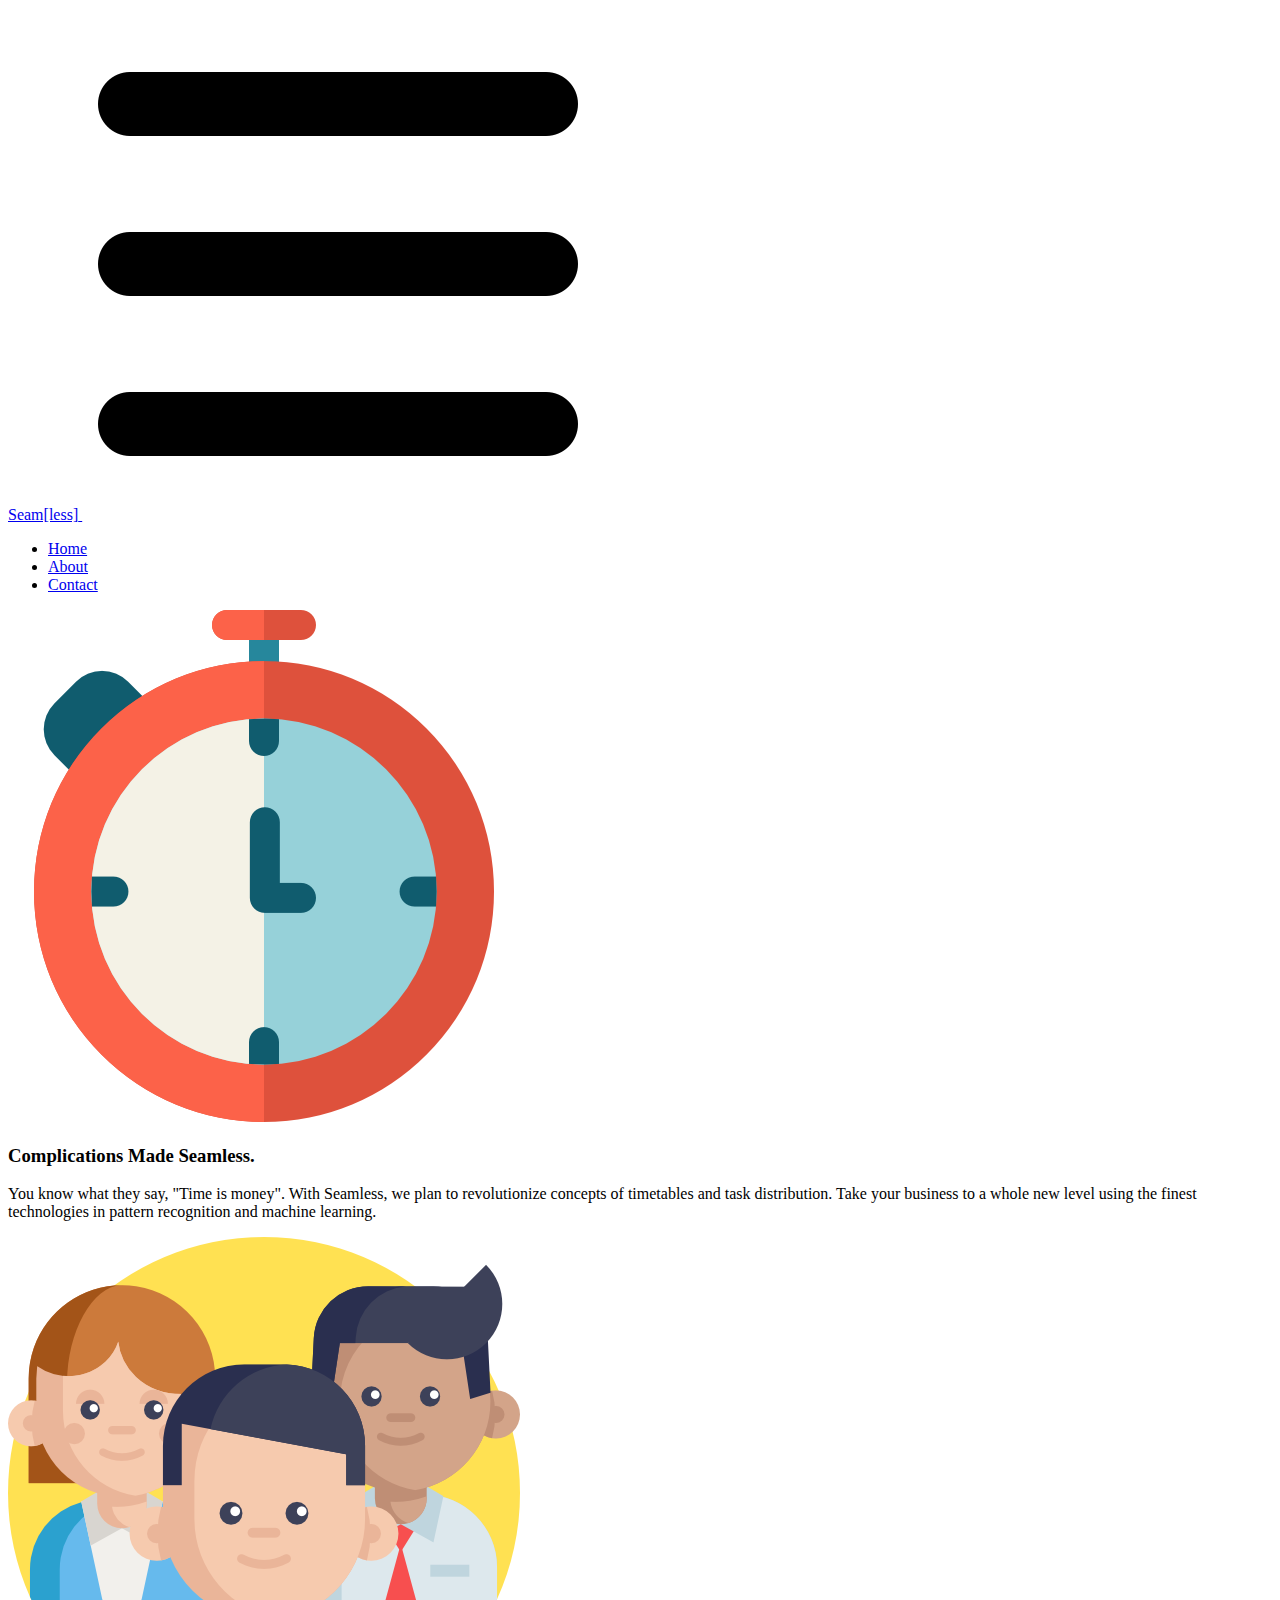
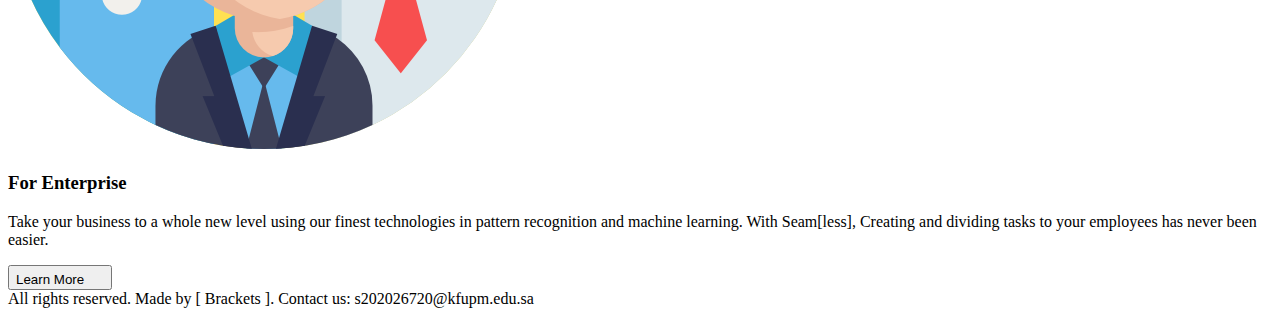
==== index.html @ b2de0a4b "First commit. New design" ====
<!DOCTYPE html>
<html lang="en">
    <head>
        <link rel="stylesheet" href="styles.css">
        <meta charset="UTF-8">
        <meta name="author" content="Ahmed Shewaikan">
        <meta name="description" content="Time Management solutions for Enterprises and individuals.">
        <meta name="keywords" content="Time Management, Organizer, Task Distribution">
        <meta name="viewport" content="width=device-width, initial-scale=1">
        <title>Seam[less]: Home Page</title>
        <script src="https://code.jquery.com/jquery-3.6.0.min.js"></script>
    </head>

    <body>
        <header class="top-header">
            <a href="index.html">
                <span class="website-name"> Seam[less]</span>
            </a>

            <img id="nav-hamburger" class="navbarIcon" src="icons/icn menu .icn-xs.png">
            
        </header>
        <nav id="navigation">
            <ul>
                <li class="current-page"><a href="index.html">Home</a></li>
                <li><a href="about.html">About</a></li>
                <li><a href="contact.html"> Contact</a></li>
            </ul>
        </nav>
        <main>
            <div class = "card-content">
                <article class="article-block">
                    <img id="clock-icon" src="icons/chronometer.png">
                    <h3 class="paragraph-title">
                        Complications Made Seamless.
                    </h3>
                    <p class="paragraph">
                    You know what they say, "Time is money". With
                    Seamless, we plan to revolutionize
                    concepts of timetables and task distribution. Take your business to a whole new level
                    using the finest technologies in pattern recognition and machine learning.
                    </p>
                </article>
                <article class="article-block">
                    <img id="Enterprise-icon" src="icons/Enterprise icon.png">
                    <h3 class="paragraph-title">
                        For Enterprise
                    </h3>
                    <p class="paragraph">
                        Take your business to a whole new level
                        using our finest technologies in pattern recognition and machine learning. With Seam[less],
                        Creating and dividing tasks to your employees has never been easier. 
                    </p>
                    <a href="about.html">
                        <button id="learn-more">Learn More 
                            <img style="width: 16px; height: 16px;" src="icons/icn arrow-right .icn-xs.svg" > 
                        </button>
                    </a>
                       
                        
                    
                    
                </article>
            </div>
            
            <footer>
                All rights reserved. Made by [ Brackets ]. Contact us: s202026720@kfupm.edu.sa  
            </footer>
        </main>
    </body>
   <script>
     $(document).ready(function () {
        var menuToggle = $("#nav-hamburger");
        var menu = $("#navigation");
        var menuItem = $("#navigation ul li");

        menuToggle.click(function () {
            menu.toggleClass("active");
        });

        menuItem.click(function () {
            menu.removeClass("active");
            menuItem.removeClass("current-page");
            $(this).addClass("current-page");
        });
    });
   </script>

</html>
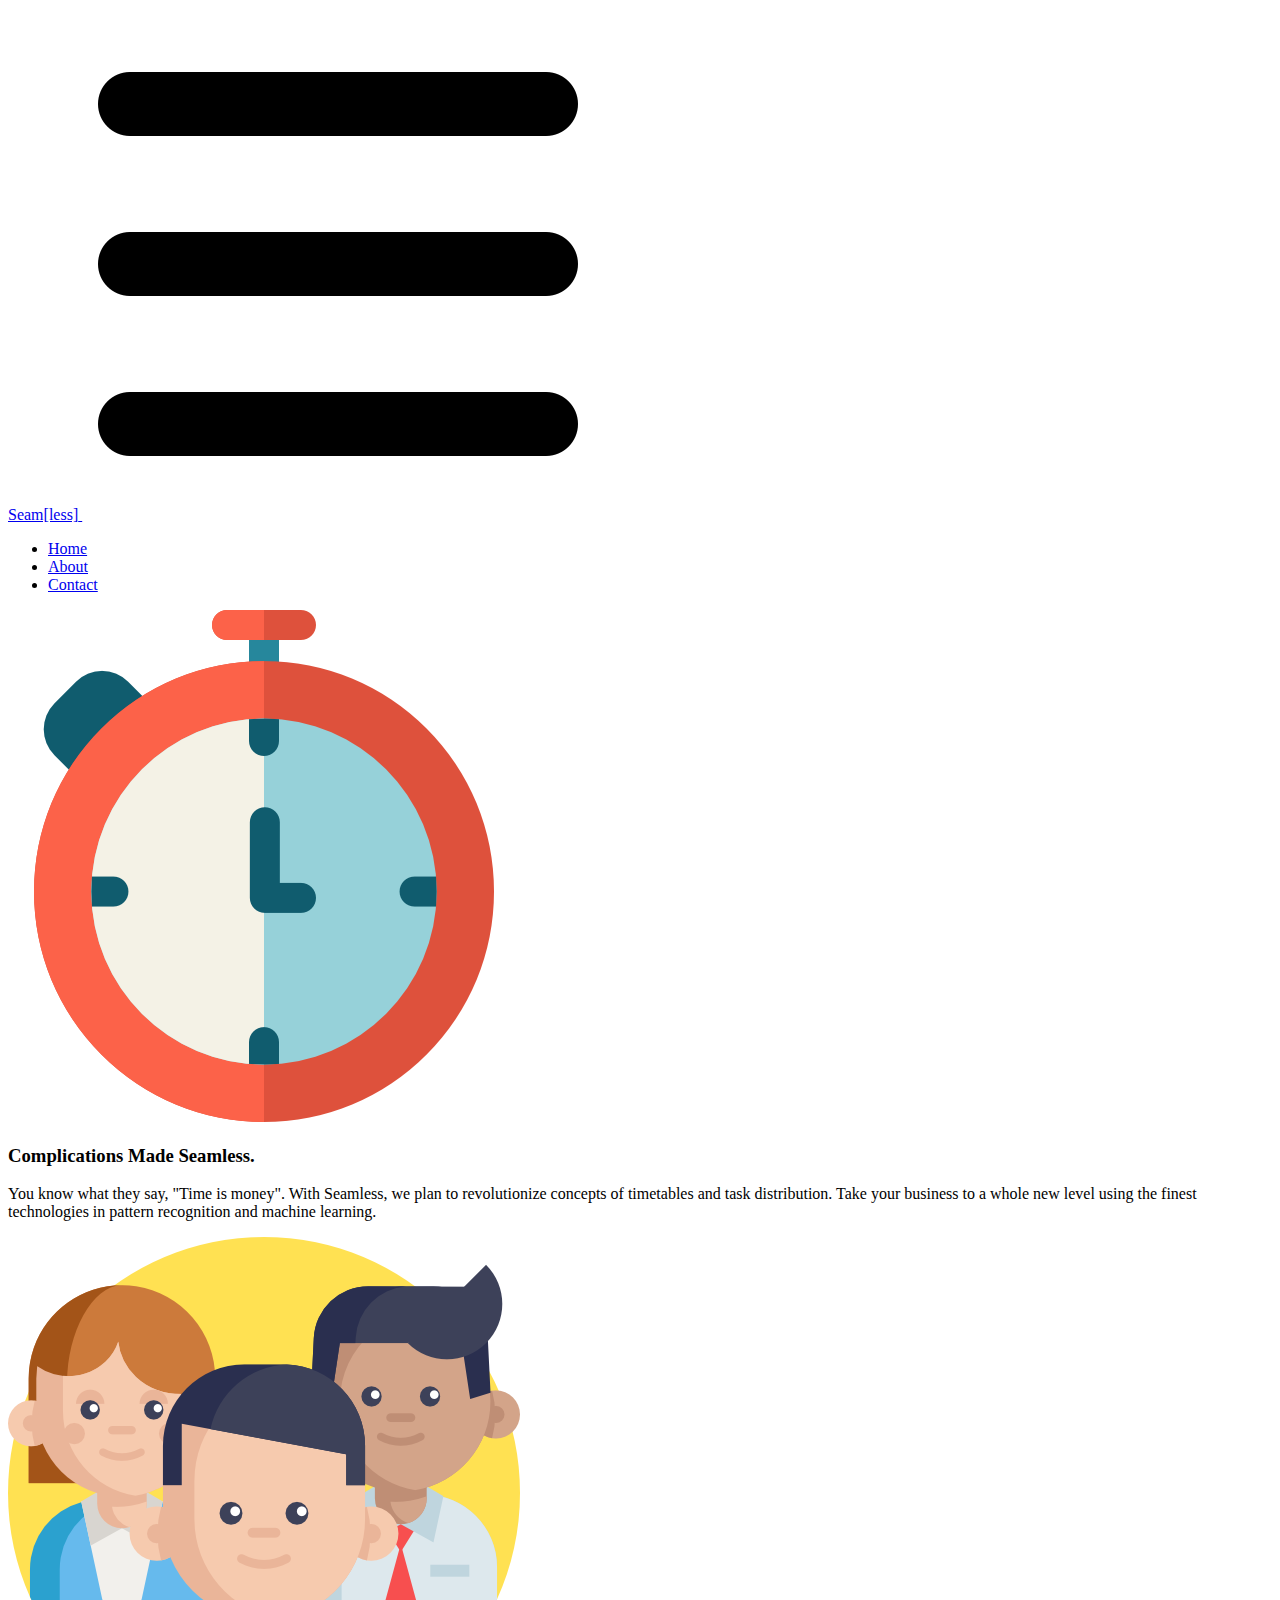
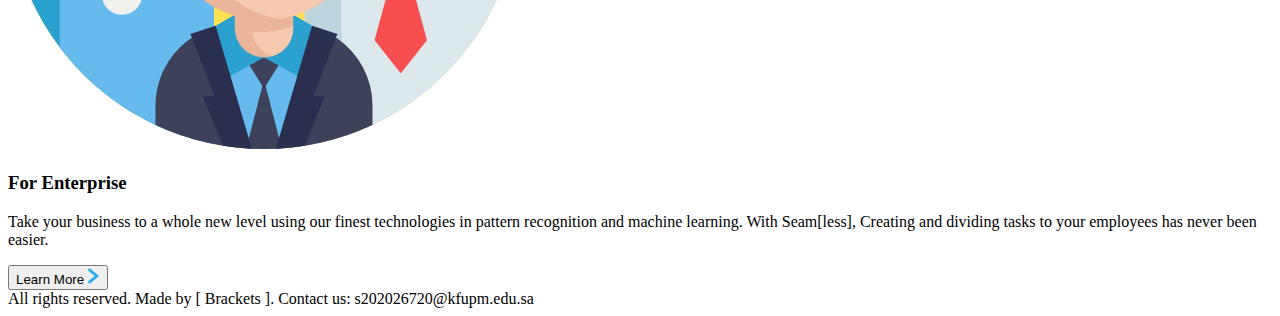
==== commit 3409e739: "Add missing icon." ====
--- a/index.html
+++ b/index.html
@@ -53,7 +53,7 @@
                     </p>
                     <a href="about.html">
                         <button id="learn-more">Learn More 
-                            <img style="width: 16px; height: 16px;" src="icons/icn arrow-right .icn-xs.svg" > 
+                            <img style="width: 12px; height: 16px;" src="icons/icn arrow-right .icn-xs.png" > 
                         </button>
                     </a>
                        
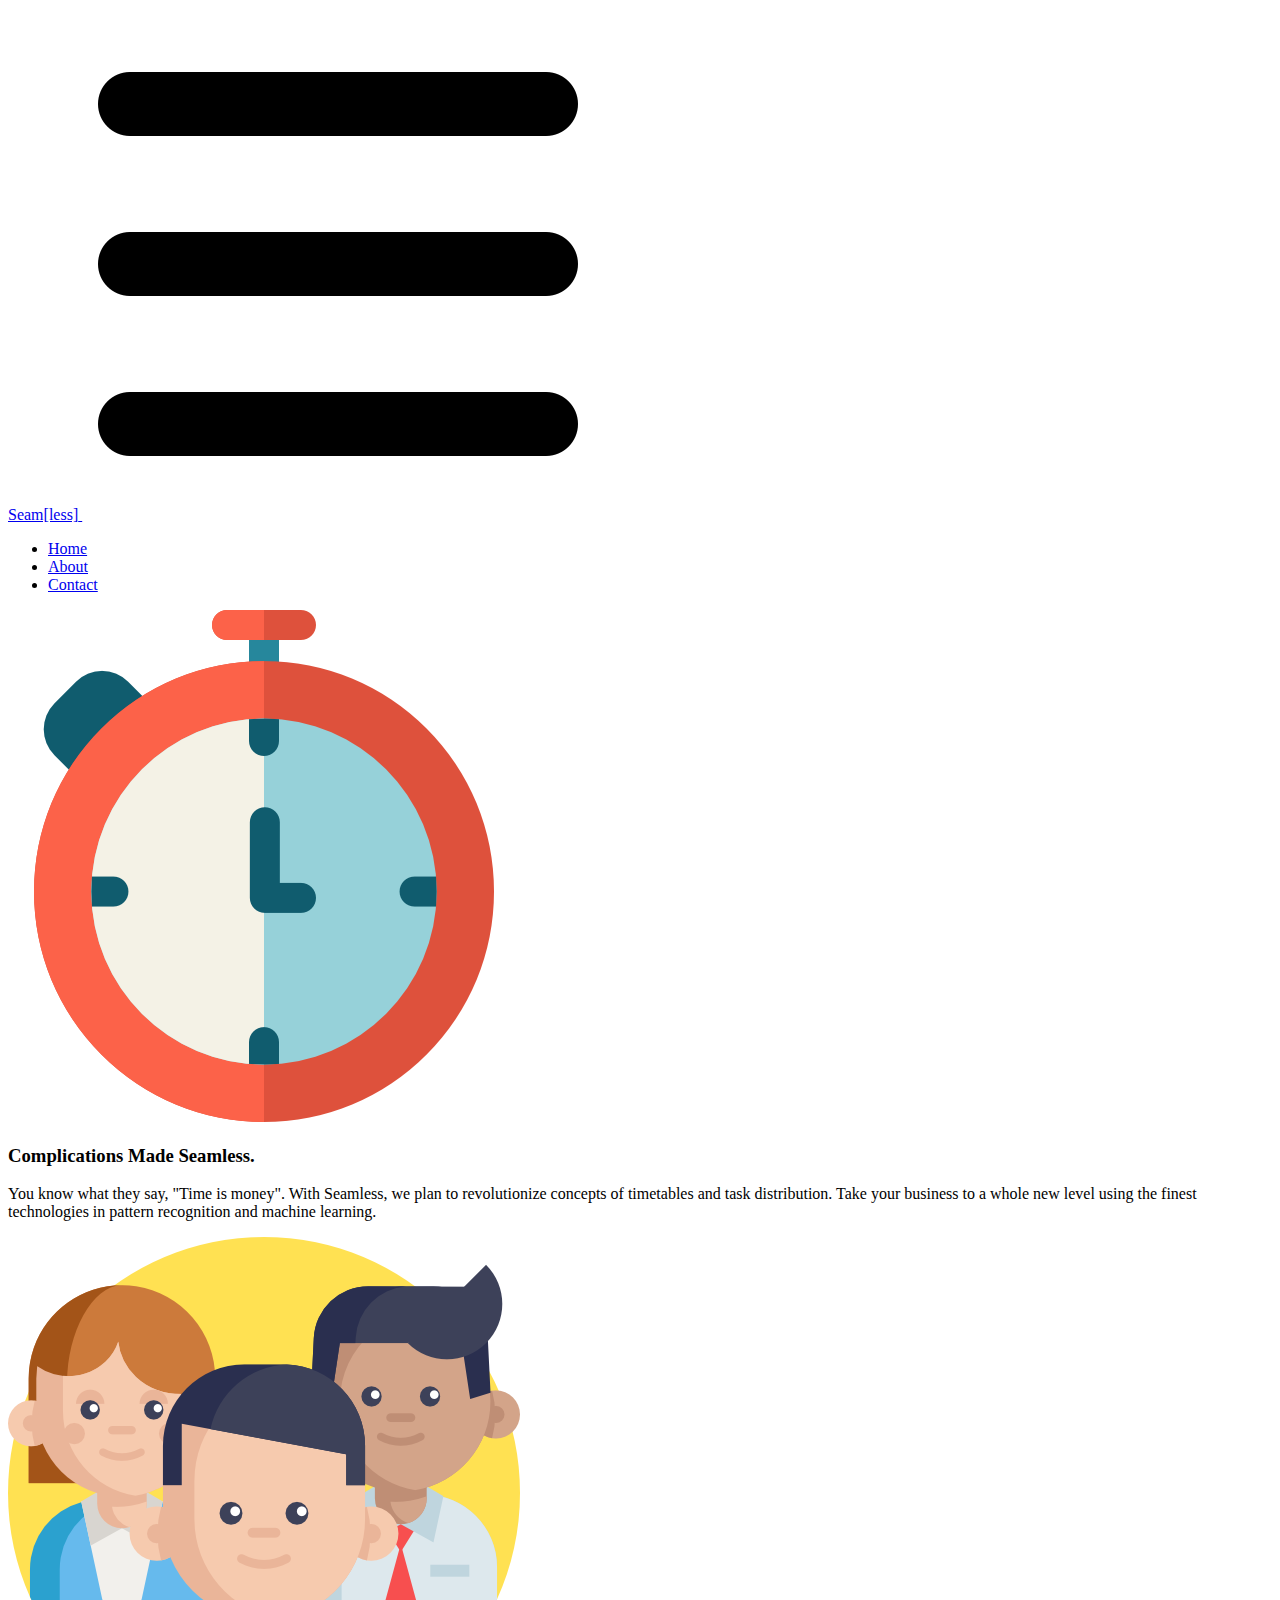
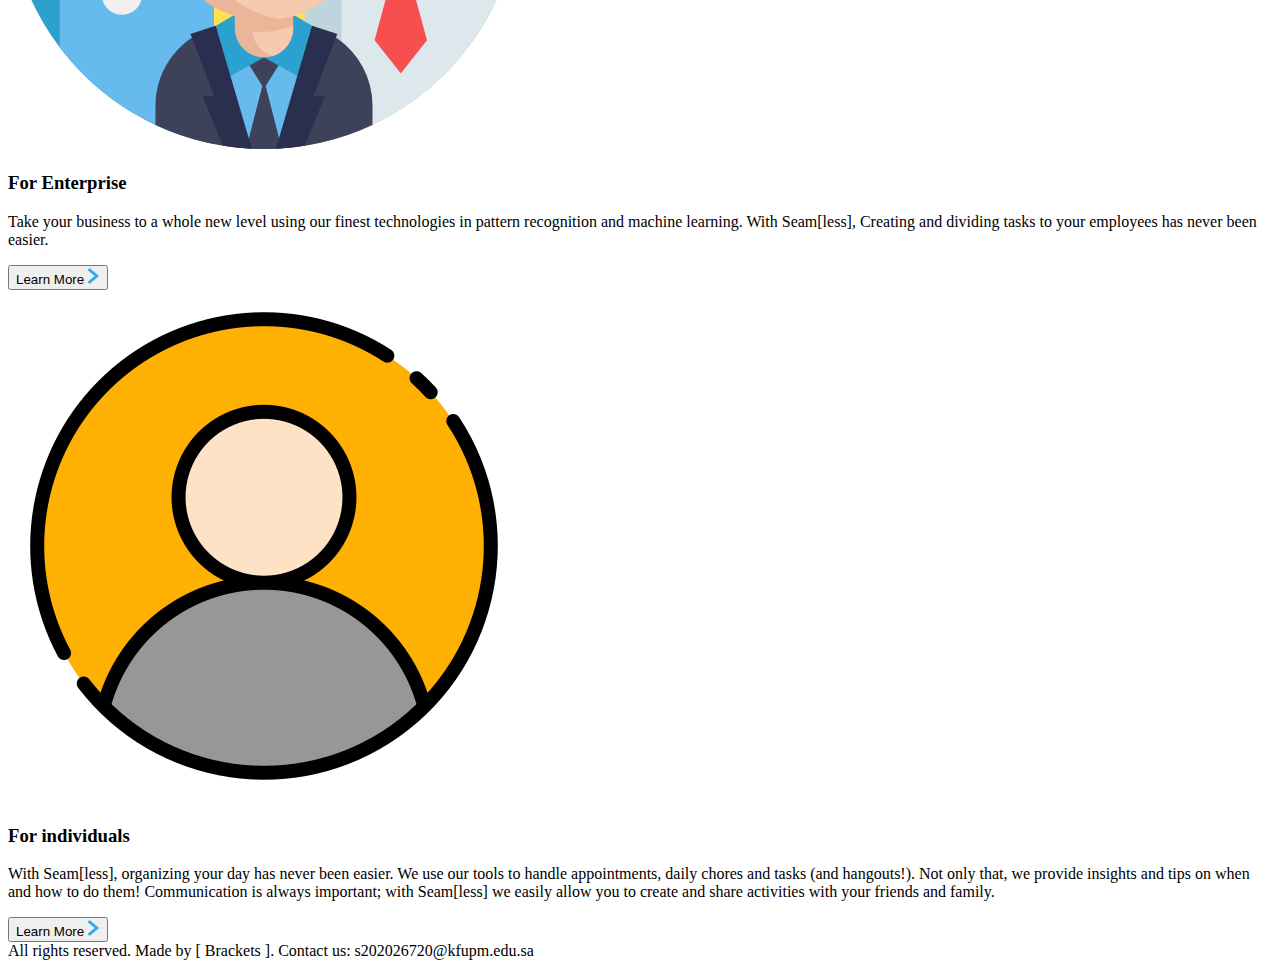
==== commit 6afbe86c: "Add CSS. Add Navbar js. Add about.html." ====
--- a/index.html
+++ b/index.html
@@ -1,89 +1,91 @@
 <!DOCTYPE html>
 <html lang="en">
-    <head>
-        <link rel="stylesheet" href="styles.css">
-        <meta charset="UTF-8">
-        <meta name="author" content="Ahmed Shewaikan">
-        <meta name="description" content="Time Management solutions for Enterprises and individuals.">
-        <meta name="keywords" content="Time Management, Organizer, Task Distribution">
-        <meta name="viewport" content="width=device-width, initial-scale=1">
-        <title>Seam[less]: Home Page</title>
-        <script src="https://code.jquery.com/jquery-3.6.0.min.js"></script>
-    </head>
 
-    <body>
-        <header class="top-header">
-            <a href="index.html">
-                <span class="website-name"> Seam[less]</span>
-            </a>
+<head>
+    <link rel="stylesheet" href="styles.css">
+    <meta charset="UTF-8">
+    <meta name="author" content="Ahmed Shewaikan">
+    <meta name="description" content="Time Management solutions for Enterprises and individuals.">
+    <meta name="keywords" content="Time Management, Organizer, Task Distribution">
+    <meta name="viewport" content="width=device-width, initial-scale=1">
+    <title>Seam[less]: Home Page</title>
+    <script src="https://code.jquery.com/jquery-3.6.0.min.js"></script>
+</head>
 
-            <img id="nav-hamburger" class="navbarIcon" src="icons/icn menu .icn-xs.png">
-            
-        </header>
-        <nav id="navigation">
-            <ul>
-                <li class="current-page"><a href="index.html">Home</a></li>
-                <li><a href="about.html">About</a></li>
-                <li><a href="contact.html"> Contact</a></li>
-            </ul>
-        </nav>
-        <main>
-            <div class = "card-content">
-                <article class="article-block">
-                    <img id="clock-icon" src="icons/chronometer.png">
-                    <h3 class="paragraph-title">
-                        Complications Made Seamless.
-                    </h3>
-                    <p class="paragraph">
+<body>
+    <header class="top-header">
+        <a href="index.html">
+            <span class="website-name"> Seam[less]</span>
+        </a>
+
+        <img id="nav-hamburger" class="navbarIcon" src="icons/icn menu .icn-xs.png">
+
+    </header>
+    <nav id="navigation">
+        <ul>
+            <li class="current-page"><a href="index.html">Home</a></li>
+            <li><a href="about.html">About</a></li>
+            <li><a href="contact.html"> Contact</a></li>
+        </ul>
+    </nav>
+    <main>
+        <div class="card-content">
+            <article class="article-block" id="website-description">
+                <img id="clock-icon" src="icons/chronometer.png">
+                <h3 class="paragraph-title">
+                    Complications Made Seamless.
+                </h3>
+                <p class="paragraph">
                     You know what they say, "Time is money". With
                     Seamless, we plan to revolutionize
                     concepts of timetables and task distribution. Take your business to a whole new level
                     using the finest technologies in pattern recognition and machine learning.
-                    </p>
-                </article>
-                <article class="article-block">
-                    <img id="Enterprise-icon" src="icons/Enterprise icon.png">
-                    <h3 class="paragraph-title">
-                        For Enterprise
-                    </h3>
-                    <p class="paragraph">
-                        Take your business to a whole new level
-                        using our finest technologies in pattern recognition and machine learning. With Seam[less],
-                        Creating and dividing tasks to your employees has never been easier. 
-                    </p>
-                    <a href="about.html">
-                        <button id="learn-more">Learn More 
-                            <img style="width: 12px; height: 16px;" src="icons/icn arrow-right .icn-xs.png" > 
-                        </button>
-                    </a>
-                       
-                        
-                    
-                    
-                </article>
-            </div>
-            
-            <footer>
-                All rights reserved. Made by [ Brackets ]. Contact us: s202026720@kfupm.edu.sa  
-            </footer>
-        </main>
-    </body>
-   <script>
-     $(document).ready(function () {
-        var menuToggle = $("#nav-hamburger");
-        var menu = $("#navigation");
-        var menuItem = $("#navigation ul li");
+                </p>
+            </article>
+            <article class="article-block" id="enterprise-description">
+                <img id="Enterprise-icon" src="icons/Enterprise icon.png">
+                <h3 class="paragraph-title">
+                    For Enterprise
+                </h3>
+                <p class="paragraph">
+                    Take your business to a whole new level
+                    using our finest technologies in pattern recognition and machine learning. With Seam[less],
+                    Creating and dividing tasks to your employees has never been easier.
+                </p>
+                <a href="about.html">
+                    <button id="learn-more">Learn More
+                        <img style="width: 12px; height: 16px;" src="icons/icn arrow-right .icn-xs.png">
+                    </button>
+                </a>
+            </article>
+            <article class="article-block" id="individual-description">
+                <img id="clock-icon" src="icons\individual.png">
+                <h3 class="paragraph-title">
+                    For individuals
+                </h3>
+                <p class="paragraph">
+                    With Seam[less], organizing your day has never been easier. We use our tools to handle appointments,
+                    daily
+                    chores and tasks
+                    (and hangouts!). Not only that, we provide insights and tips on when and how to do them!
+                    Communication
+                    is
+                    always important; with
+                    Seam[less] we easily allow you to create and share activities with your friends and family.
+                </p>
+                <a href="about.html">
+                    <button id="learn-more">Learn More
+                        <img style="width: 12px; height: 16px;" src="icons/icn arrow-right .icn-xs.png">
+                    </button>
+                </a>
+            </article>
+        </div>
 
-        menuToggle.click(function () {
-            menu.toggleClass("active");
-        });
-
-        menuItem.click(function () {
-            menu.removeClass("active");
-            menuItem.removeClass("current-page");
-            $(this).addClass("current-page");
-        });
-    });
-   </script>
+        <footer>
+            All rights reserved. Made by [ Brackets ]. Contact us: s202026720@kfupm.edu.sa
+        </footer>
+    </main>
+</body>
+<script src="navScript.js"> </script>
 
 </html>